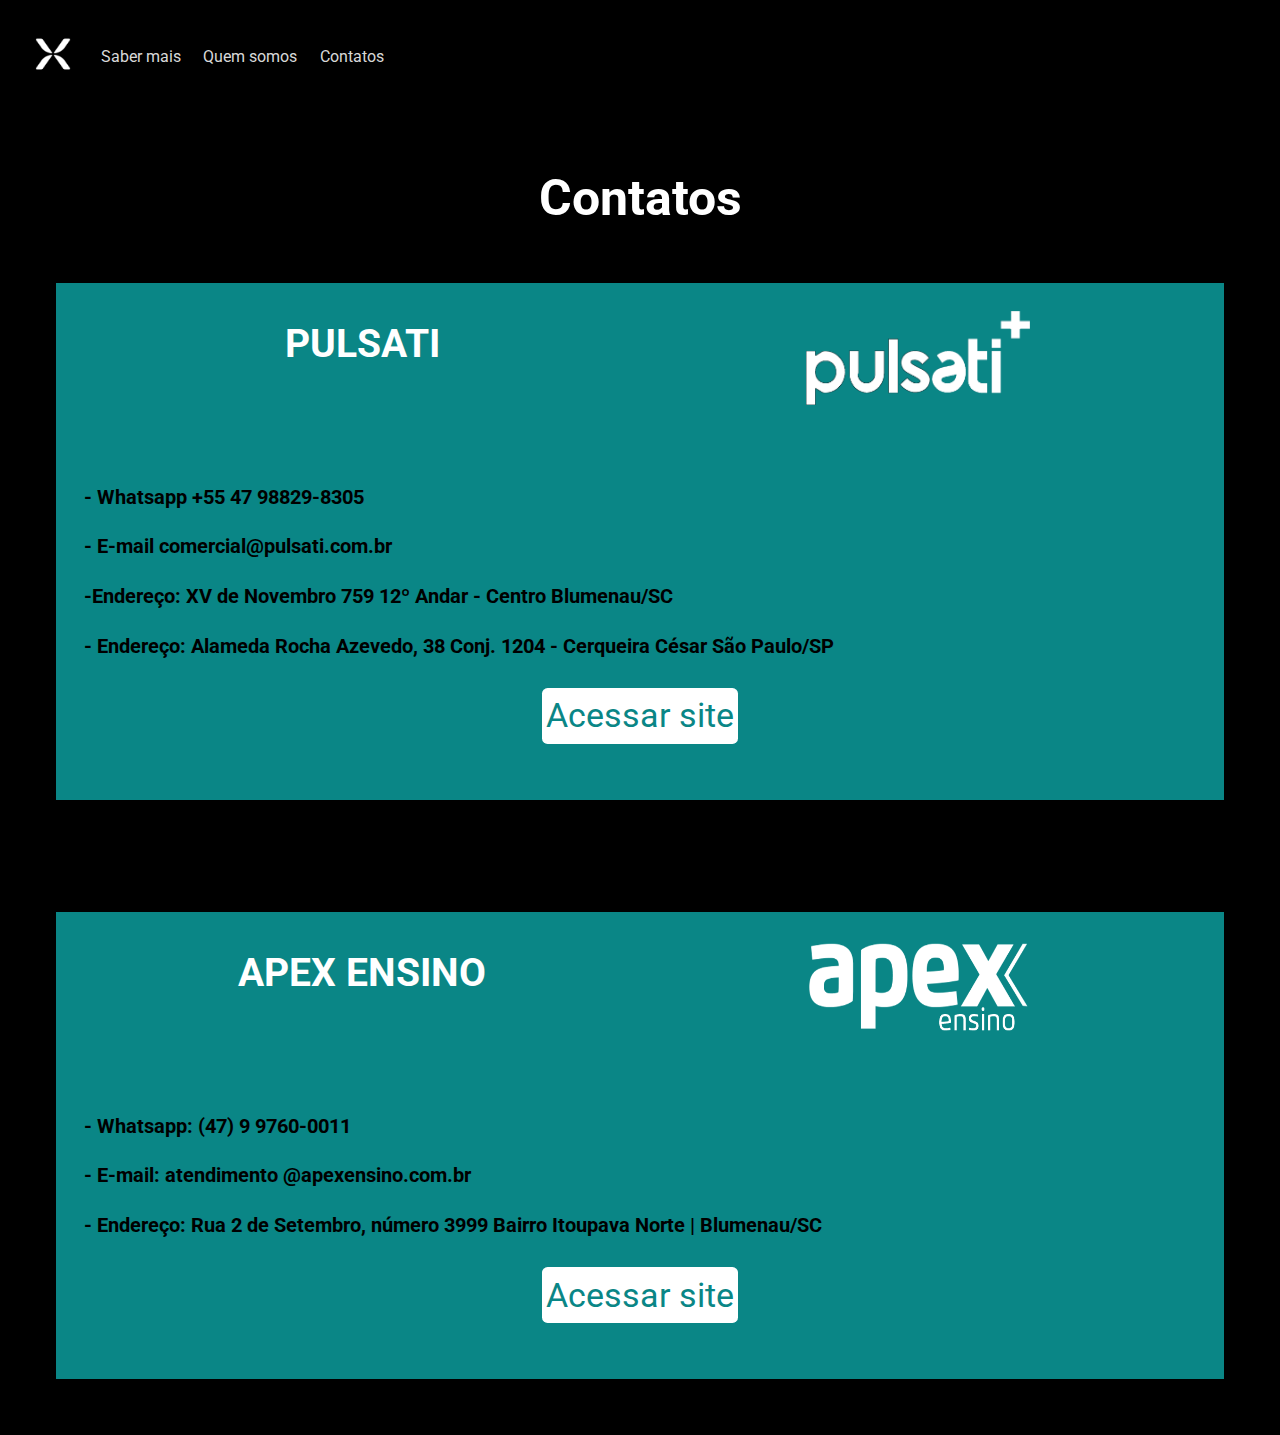
==== contatos.html @ 59fb037d "commit paginas e header" ====
<!DOCTYPE html>
<html lang="en">
  <head>
    <meta charset="UTF-8" />
    <meta http-equiv="X-UA-Compatible" content="IE=edge" />
    <meta name="viewport" content="width=device-width, initial-scale=1.0" />
    <title>Saiba Mais</title>
    <link rel="stylesheet" href="./assets/contatos.css" />
    <link
      rel="stylesheet"
      href="https://cdnjs.cloudflare.com/ajax/libs/font-awesome/6.3.0/css/all.min.css"
      integrity="sha512-SzlrxWUlpfuzQ+pcUCosxcglQRNAq/DZjVsC0lE40xsADsfeQoEypE+enwcOiGjk/bSuGGKHEyjSoQ1zVisanQ=="
      crossorigin="anonymous"
      referrerpolicy="no-referrer"
    />
    <link
      rel="stylesheet"
      href="https://cdnjs.cloudflare.com/ajax/libs/font-awesome/6.3.0/css/all.min.css"
      integrity="sha512-SzlrxWUlpfuzQ+pcUCosxcglQRNAq/DZjVsC0lE40xsADsfeQoEypE+enwcOiGjk/bSuGGKHEyjSoQ1zVisanQ=="
      crossorigin="anonymous"
      referrerpolicy="no-referrer"
    />
    <script>
      function fnCreateStyleSheets() {
        for (i = 1; i <= 32; i++) {
          document.createStyleSheet();
          StyleSheetCount.innerText = "Total Style Sheets = " + i;
        }
      }
    </script>
  </head>

  <body onLoad="fnCreateStyleSheets()">
    <div id="StyleSheetCount"></div>

    <header class="topo">
      <a href="home.html">
        <img src="assets/logo.png" alt="" />
      </a>
      <a href="saibaMais.html">Saber mais</a>
      <a href="quemSomos.html" class="quemsomos">Quem somos</a>
      <a href="contatos.html">Contatos</a>
    </header>

    <div class="primeiraParte">
      <h1>Contatos</h1>
    </div>

    <div class="segundaParte">
      <div class="segtexto">
        <div class="h1segtexto">
          <h1>PULSATI</h1>
        </div>
        <div class="logos">
          <img class="logo" src="assets/logobrancopulsati.png" alt="" />
        </div>
      </div>

      <div class="textosegparteh2">
        <h2>
          <i class="fa-brands fa-whatsapp"></i> - Whatsapp +55 47 98829-8305
        </h2>
        <h2>
          <i class="fa-regular fa-envelope"></i> - E-mail
          comercial@pulsati.com.br
        </h2>
        <h2>
          <i class="fa-solid fa-location-dot"></i> -Endereço: XV de Novembro 759
          12º Andar - Centro Blumenau/SC
        </h2>
        <h2>
          <i class="fa-solid fa-location-dot"></i> - Endereço: Alameda Rocha
          Azevedo, 38 Conj. 1204 - Cerqueira César São Paulo/SP
        </h2>
      </div>

      <div class="divbotao">
        <a href="https://pulsati.com.br">
          <button class="botaoInscrever">Acessar site</button>
        </a>
      </div>
    </div>

    <div class="segundaParte">
      <div class="segtexto">
        <div class="h1segtexto">
          <h1>APEX ENSINO</h1>
        </div>
        <div class="logos">
          <img class="logo" src="assets/logo-apex-branco.png" alt="" />
        </div>
      </div>

      <div class="textosegparteh2">
        <h2>
          <i class="fa-brands fa-whatsapp"></i> - Whatsapp: (47) 9 9760-0011
        </h2>
        <h2>
          <i class="fa-regular fa-envelope"></i> - E-mail: atendimento
          @apexensino.com.br
        </h2>
        <h2>
          <i class="fa-solid fa-location-dot"></i> - Endereço: Rua 2 de
          Setembro, número 3999 Bairro Itoupava Norte | Blumenau/SC
        </h2>
      </div>

      <div class="divbotao">
        <a href="https://apexensino.com.br/">
          <button class="botaoInscrever">Acessar site</button>
        </a>
      </div>
    </div>
  </body>
</html>
---- assets/contatos.css ----
@import url("https://fonts.googleapis.com/css2?family=Roboto:wght@100;300;400;500;700;900&display=swap");
* {
  font-family: "Roboto", sans-serif;
  font-size: 62.5%;
  margin: 0;
  padding: 0;
  box-sizing: border-box;
  height: min-content;
}

body {
  background-size: cover;
  background-color: black;
  display: flex;
  flex-direction: column;
  justify-content: center;
  width: 100vw;
  min-height: 100vh;
}

/* ------------------------------------------HEADER----------------------------------------- */

.topo {
  display: flex;
  justify-content: left;
  gap: 4rem;
  margin: 5rem;
  color: white;
  align-items: center;
  font-size: 25rem;
  height: 10rem;
  width: max-content;
}

.topo img {
  width: 9rem;
  height: 9rem;
}

.topo a {
  color: rgb(216, 216, 216);
  text-decoration: none;
  width: max-content;
}

.topo a:hover {
  color: white;
}
/* ------------------------------------------HEADER----------------------------------------- */

.primeiraParte {
  color: white;
  margin: 10rem 10rem 0 10rem;
  display: flex;
  flex-direction: column;
  justify-content: center;
  align-items: center;
  text-align: center;
  height: auto;
}

.primeiraParte h1 {
  font-size: 9rem;
}

.primeiraParte h2 {
  font-size: 7rem;
  margin-top: 10rem;
  font-family: "Courier New", Courier, monospace;
}

.logos {
  display: flex;
  justify-content: center;
  align-items: center;
  width: 50%;
}
.logo {
  height: 16.75rem;
  width: 40rem;
  background: transparent;
}

.logo2 {
  height: 15.75rem;
  width: 40rem;
  background: transparent;
}

.informacoes {
  margin-top: 10rem;
}

.iconechevron i {
  margin-top: 5rem;
  font-size: 15rem;
}

.segtexto {
  margin: 5rem;
  width: auto;
  display: flex;
  justify-content: center;
  align-items: center;
}

.h1segtexto {
  display: flex;
  justify-content: center;
  align-items: center;
  width: 50%;
}

.segtexto h1 {
  font-size: 7rem;
  margin-bottom: 5rem;
  /* height: auto; */
  color: white;
}

.textosegparteh2 {
  display: flex;
  justify-content: center;
  flex-direction: column;
  align-items: flex-start;
  height: auto;
  width: auto;
  margin: 5rem;
}
.textosegparteh2 h2 {
  text-align: justify;
  font-size: 5rem;
  margin-top: 3rem;
}

.segundaParte {
  background-color: rgb(10, 134, 134);
  margin: 10rem;
  display: flex;
  justify-content: center;
  flex-direction: column;
}
.imagemsegparte {
  margin: 5rem;
  height: auto;
  width: 50%;
  display: flex;
  justify-content: center;
  align-items: center;
}

.imagemsegparte img {
  height: 60rem;
  width: 40rem;
}

.divbotao {
  display: flex;
  justify-content: center;
  gap: 15rem;
}

.botaoInscrever {
  height: 10rem;
  width: 35rem;
  font-size: 6rem;
  margin-bottom: 10rem;
  background-color: white;
  color: rgb(10, 134, 134);
  border-radius: 1rem;
  border: none;
}

.botaoInscrever:hover {
  transition: 1.5s;
  border: 0.5px solid white;
  background-color: rgb(10, 134, 134);
  color: white;
}

.textosegparteh2 i {
  font-size: 5rem;
}
/* media query ------------------------------------------------------------------------------- */

@media screen and (max-width: 320px) {
  * {
    font-size: 15%;
  }
}

@media screen and (min-width: 321px) and (max-width: 568px) {
  * {
    font-size: 20%;
  }

  .textosegparteh2 h2 {
    font-size: 3rem;
  }
}

@media screen and (min-width: 569px) and (max-width: 768px) {
  * {
    font-size: 25%;
  }
  .textosegparteh2 h2 {
    font-size: 3.5rem;
  }

  .topo {
    font-size: 15rem;
  }
}

@media screen and (min-width: 769px) and (max-width: 1024px) {
  * {
    font-size: 30%;
  }
  .textosegparteh2 h2 {
    font-size: 3.5rem;
  }

  .topo {
    font-size: 10rem;
  }
}

@media screen and (min-width: 1025px) and (max-width: 1366px) {
  * {
    font-size: 35%;
  }
  .textosegparteh2 h2 {
    font-size: 3.5rem;
  }

  .topo {
    font-size: 8rem;
  }
}

@media screen and (min-width: 1367px) and (max-width: 1680px) {
  * {
    font-size: 40%;
  }

  .textosegparteh2 h2 {
    font-size: 3.5rem;
  }

  .topo {
    font-size: 8rem;
  }
}

@media screen and (min-width: 1681px) {
  * {
    font-size: 45%;
  }

  .textosegparteh2 h2 {
    font-size: 4rem;
  }
  .segundaParte {
    margin: 20rem;
  }

  .topo {
    font-size: 7rem;
  }
}
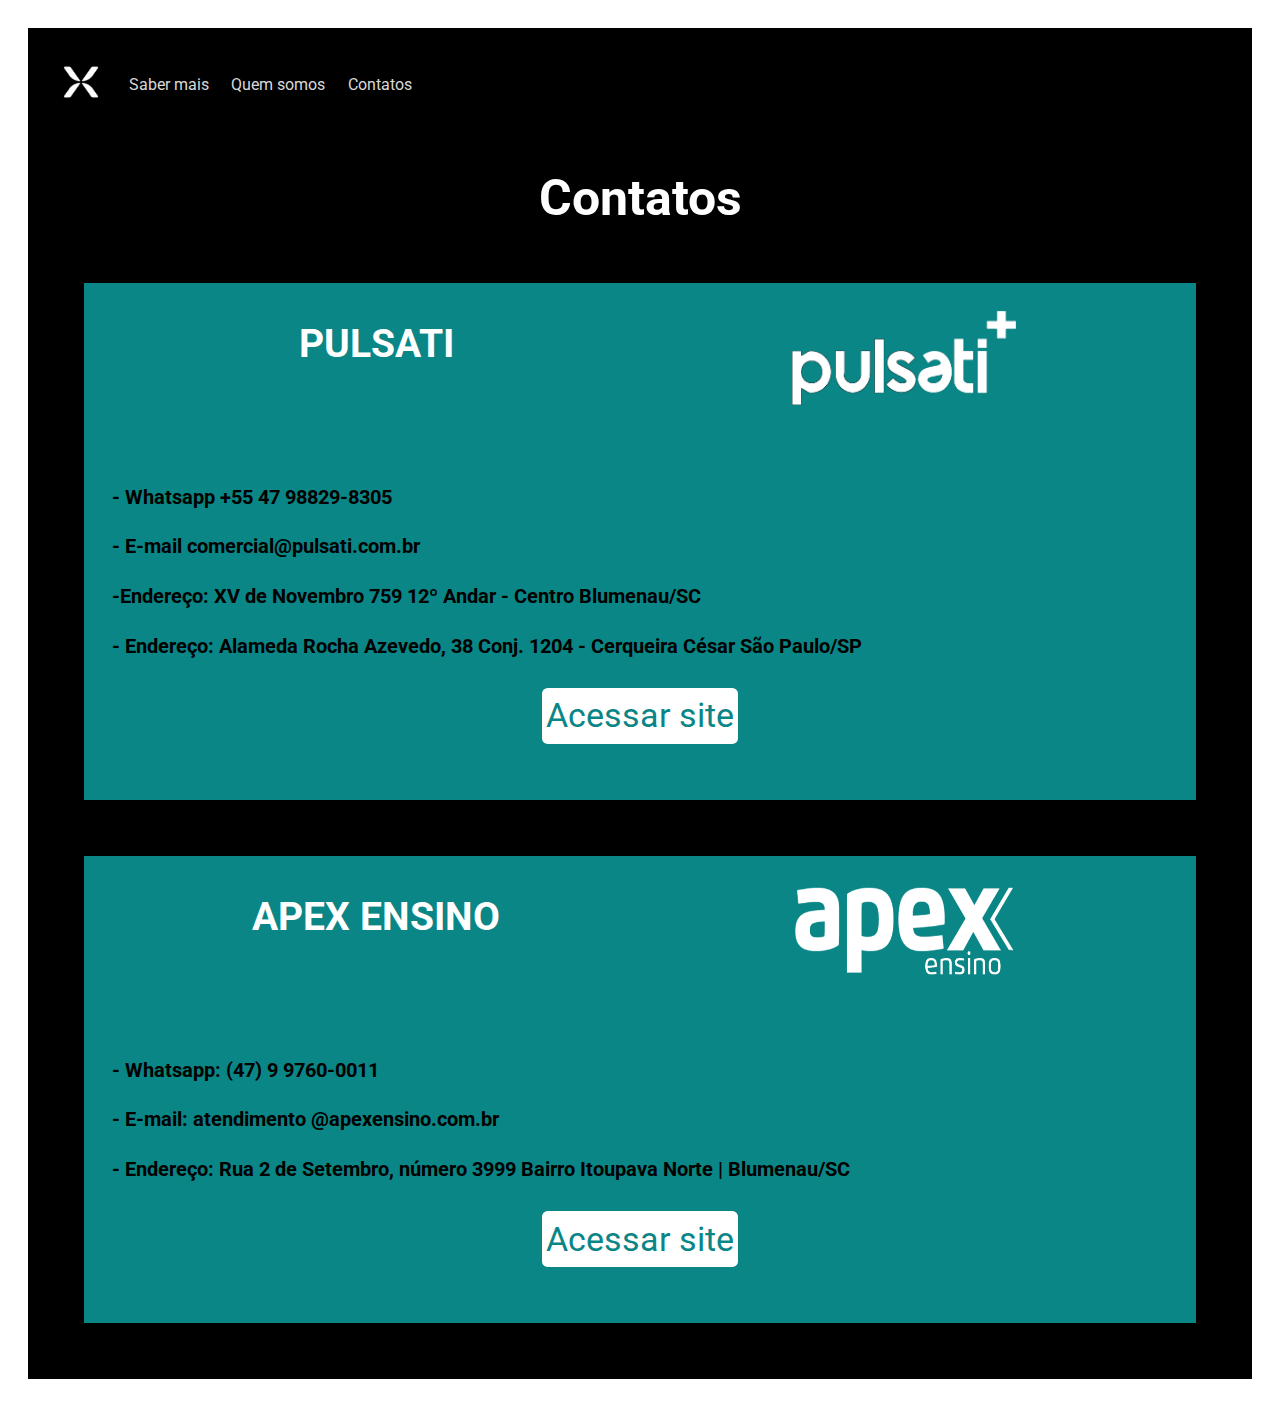
==== commit 7f02edc2: "commit borda" ====
--- a/contatos.html
+++ b/contatos.html
@@ -32,83 +32,84 @@
 
   <body onLoad="fnCreateStyleSheets()">
     <div id="StyleSheetCount"></div>
+    <div class="tudo">
+      <header class="topo">
+        <a href="home.html">
+          <img src="assets/logo.png" alt="" />
+        </a>
+        <a href="saibaMais.html">Saber mais</a>
+        <a href="quemSomos.html" class="quemsomos">Quem somos</a>
+        <a href="contatos.html">Contatos</a>
+      </header>
 
-    <header class="topo">
-      <a href="home.html">
-        <img src="assets/logo.png" alt="" />
-      </a>
-      <a href="saibaMais.html">Saber mais</a>
-      <a href="quemSomos.html" class="quemsomos">Quem somos</a>
-      <a href="contatos.html">Contatos</a>
-    </header>
+      <div class="primeiraParte">
+        <h1>Contatos</h1>
+      </div>
 
-    <div class="primeiraParte">
-      <h1>Contatos</h1>
-    </div>
+      <div class="segundaParte">
+        <div class="segtexto">
+          <div class="h1segtexto">
+            <h1>PULSATI</h1>
+          </div>
+          <div class="logos">
+            <img class="logo" src="assets/logobrancopulsati.png" alt="" />
+          </div>
+        </div>
 
-    <div class="segundaParte">
-      <div class="segtexto">
-        <div class="h1segtexto">
-          <h1>PULSATI</h1>
+        <div class="textosegparteh2">
+          <h2>
+            <i class="fa-brands fa-whatsapp"></i> - Whatsapp +55 47 98829-8305
+          </h2>
+          <h2>
+            <i class="fa-regular fa-envelope"></i> - E-mail
+            comercial@pulsati.com.br
+          </h2>
+          <h2>
+            <i class="fa-solid fa-location-dot"></i> -Endereço: XV de Novembro
+            759 12º Andar - Centro Blumenau/SC
+          </h2>
+          <h2>
+            <i class="fa-solid fa-location-dot"></i> - Endereço: Alameda Rocha
+            Azevedo, 38 Conj. 1204 - Cerqueira César São Paulo/SP
+          </h2>
         </div>
-        <div class="logos">
-          <img class="logo" src="assets/logobrancopulsati.png" alt="" />
+
+        <div class="divbotao">
+          <a href="https://pulsati.com.br">
+            <button class="botaoInscrever">Acessar site</button>
+          </a>
         </div>
       </div>
 
-      <div class="textosegparteh2">
-        <h2>
-          <i class="fa-brands fa-whatsapp"></i> - Whatsapp +55 47 98829-8305
-        </h2>
-        <h2>
-          <i class="fa-regular fa-envelope"></i> - E-mail
-          comercial@pulsati.com.br
-        </h2>
-        <h2>
-          <i class="fa-solid fa-location-dot"></i> -Endereço: XV de Novembro 759
-          12º Andar - Centro Blumenau/SC
-        </h2>
-        <h2>
-          <i class="fa-solid fa-location-dot"></i> - Endereço: Alameda Rocha
-          Azevedo, 38 Conj. 1204 - Cerqueira César São Paulo/SP
-        </h2>
-      </div>
+      <div class="segundaParte">
+        <div class="segtexto">
+          <div class="h1segtexto">
+            <h1>APEX ENSINO</h1>
+          </div>
+          <div class="logos">
+            <img class="logo" src="assets/logo-apex-branco.png" alt="" />
+          </div>
+        </div>
 
-      <div class="divbotao">
-        <a href="https://pulsati.com.br">
-          <button class="botaoInscrever">Acessar site</button>
-        </a>
-      </div>
-    </div>
+        <div class="textosegparteh2">
+          <h2>
+            <i class="fa-brands fa-whatsapp"></i> - Whatsapp: (47) 9 9760-0011
+          </h2>
+          <h2>
+            <i class="fa-regular fa-envelope"></i> - E-mail: atendimento
+            @apexensino.com.br
+          </h2>
+          <h2>
+            <i class="fa-solid fa-location-dot"></i> - Endereço: Rua 2 de
+            Setembro, número 3999 Bairro Itoupava Norte | Blumenau/SC
+          </h2>
+        </div>
 
-    <div class="segundaParte">
-      <div class="segtexto">
-        <div class="h1segtexto">
-          <h1>APEX ENSINO</h1>
+        <div class="divbotao">
+          <a href="https://apexensino.com.br/">
+            <button class="botaoInscrever">Acessar site</button>
+          </a>
         </div>
-        <div class="logos">
-          <img class="logo" src="assets/logo-apex-branco.png" alt="" />
-        </div>
-      </div>
-
-      <div class="textosegparteh2">
-        <h2>
-          <i class="fa-brands fa-whatsapp"></i> - Whatsapp: (47) 9 9760-0011
-        </h2>
-        <h2>
-          <i class="fa-regular fa-envelope"></i> - E-mail: atendimento
-          @apexensino.com.br
-        </h2>
-        <h2>
-          <i class="fa-solid fa-location-dot"></i> - Endereço: Rua 2 de
-          Setembro, número 3999 Bairro Itoupava Norte | Blumenau/SC
-        </h2>
-      </div>
-
-      <div class="divbotao">
-        <a href="https://apexensino.com.br/">
-          <button class="botaoInscrever">Acessar site</button>
-        </a>
       </div>
     </div>
   </body>
--- a/assets/contatos.css
+++ b/assets/contatos.css
@@ -47,6 +47,11 @@
   color: white;
 }
 /* ------------------------------------------HEADER----------------------------------------- */
+
+.tudo {
+  border: 5rem solid white;
+  min-height: 100vh;
+}
 
 .primeiraParte {
   color: white;
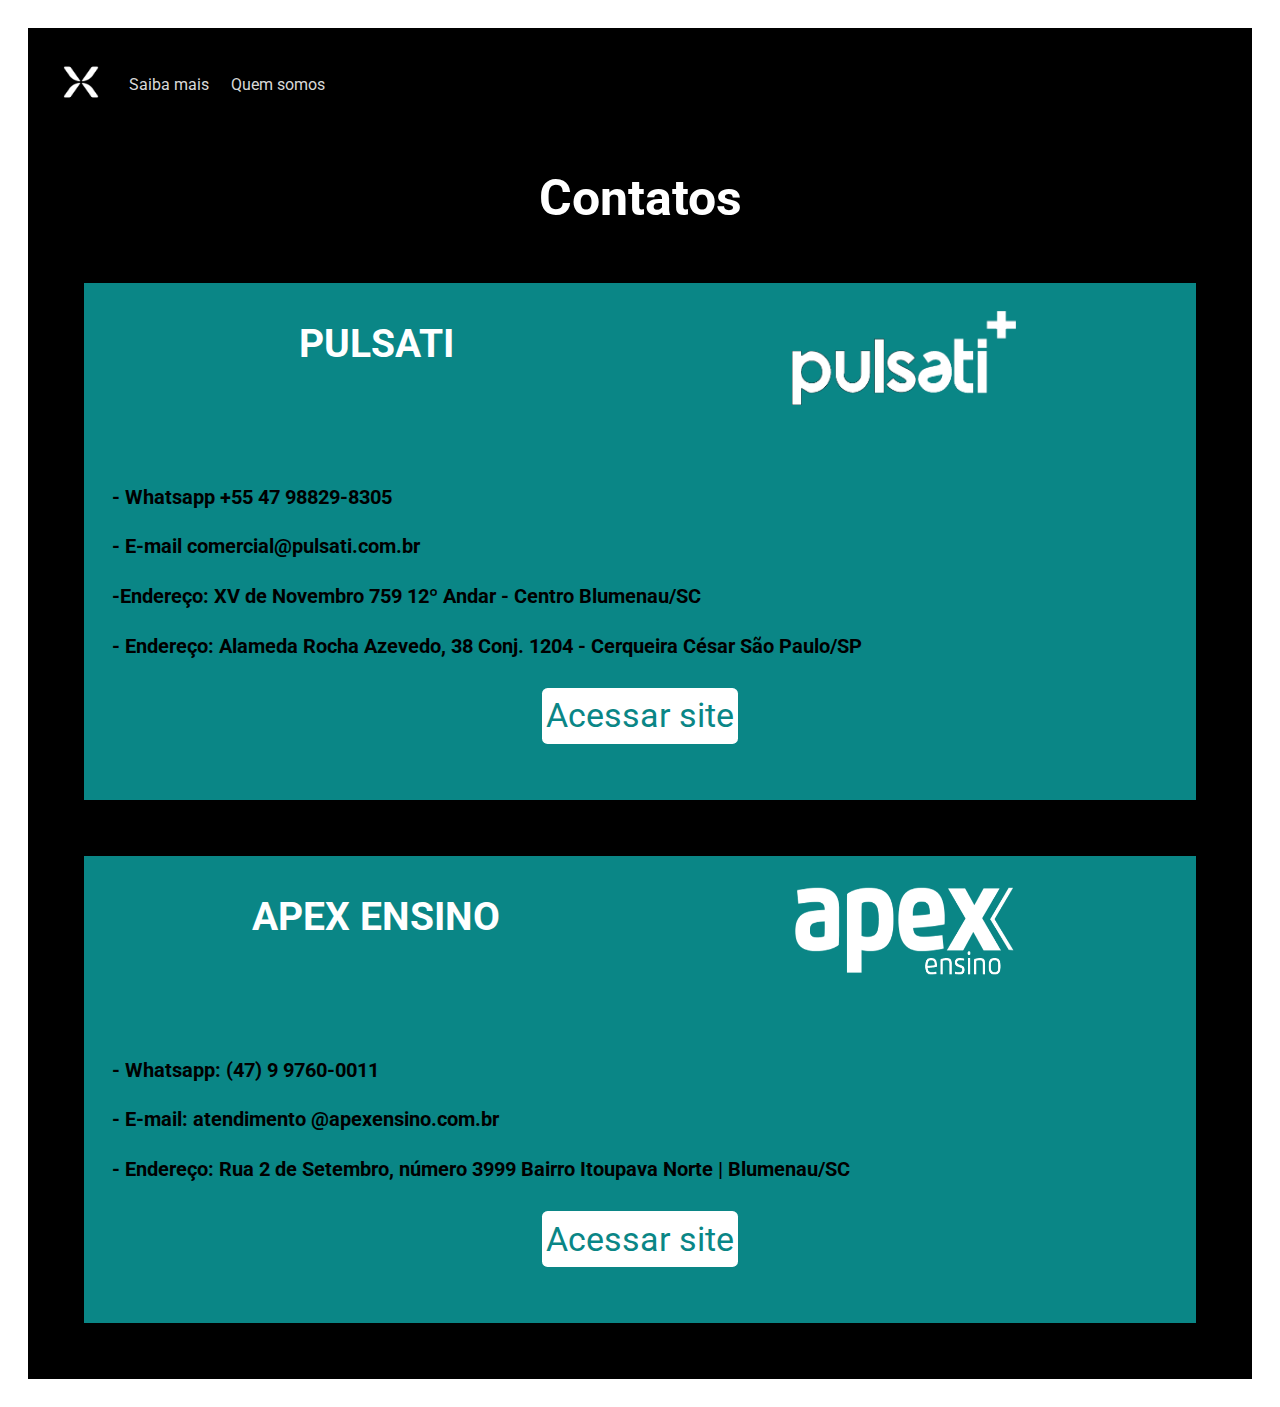
==== commit 6a4cb533: "commit ajuste efeitos" ====
--- a/contatos.html
+++ b/contatos.html
@@ -37,9 +37,9 @@
         <a href="home.html">
           <img src="assets/logo.png" alt="" />
         </a>
-        <a href="saibaMais.html">Saber mais</a>
+        <a href="saibaMais.html">Saiba mais</a>
         <a href="quemSomos.html" class="quemsomos">Quem somos</a>
-        <a href="contatos.html">Contatos</a>
+        <a href="contatos.html" class="contatos">Contatos</a>
       </header>
 
       <div class="primeiraParte">
--- a/assets/contatos.css
+++ b/assets/contatos.css
@@ -19,7 +19,9 @@
 }
 
 /* ------------------------------------------HEADER----------------------------------------- */
-
+.contatos {
+  display: none;
+}
 .topo {
   display: flex;
   justify-content: left;
@@ -41,10 +43,11 @@
   color: rgb(216, 216, 216);
   text-decoration: none;
   width: max-content;
+  transition: 1s;
 }
 
 .topo a:hover {
-  color: white;
+  color: rgb(10, 134, 134);
 }
 /* ------------------------------------------HEADER----------------------------------------- */
 
@@ -66,6 +69,11 @@
 
 .primeiraParte h1 {
   font-size: 9rem;
+  transition: 1s;
+}
+
+.primeiraParte h1:hover {
+  color: rgb(10, 134, 134);
 }
 
 .primeiraParte h2 {
